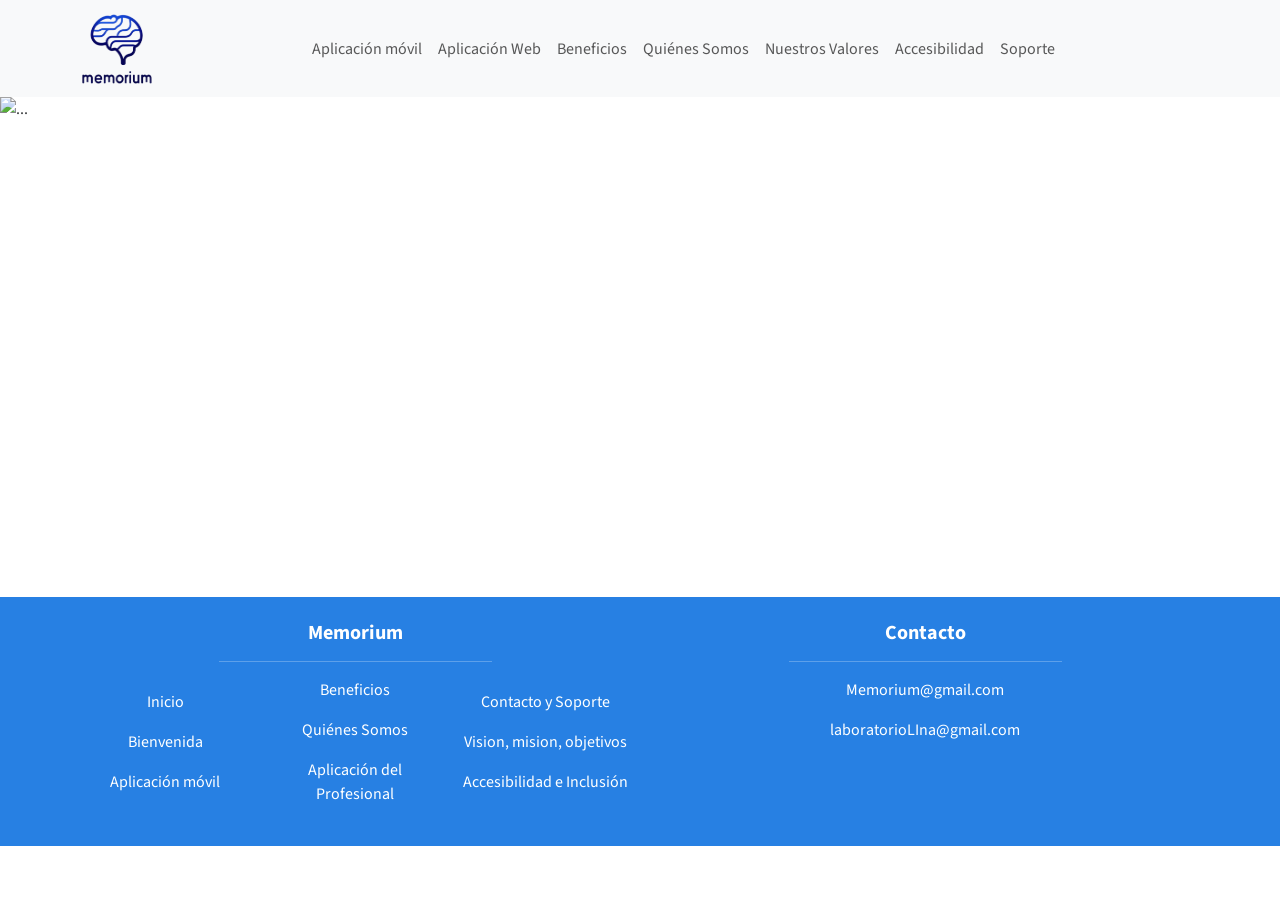
==== Home/Sections/0-Hero/index.html @ 2907313b "Creo Global.css; Comunico todas las secciones en navbar, footer y home" ====
<!DOCTYPE html>
<html lang="es">

<head>
    <!-- Metadatos -->
    <!-- Codificacion de los caracteres (permite mostrar acentos y caracteres) -->
    <meta charset="utf-8">
    <meta name="description" content="Pagina web informativa de Memorium">

    <!-- Permite ajustar la ventana del navegador a dispotivos de distintos tamaños -->
    <meta name="viewport" content="width=device-width, initial-scale=1">

    <!-- Titulo -->
    <title>Memorium</title>

    <!-- Favicon -->
    <link rel="icon" href="../../images/Iconos/logo_memorium.png" type="image/x-icon">

    <!-- Bootstrap | Icons -->
    <link href="https://cdn.jsdelivr.net/npm/bootstrap@5.3.0/dist/css/bootstrap.min.css" rel="stylesheet">
    <link rel="stylesheet" href="https://cdn.jsdelivr.net/npm/bootstrap-icons@1.11.3/font/bootstrap-icons.min.css">

    <!-- CSS -->
    <link href="styles.css" rel="stylesheet">
    <link href="../../Global.css" rel="stylesheet">
    <link href="../../Css/bootstrap.min.css" rel="stylesheet">

    <!-- Google Fonts -->
    <link rel="preconnect" href="https://fonts.googleapis.com">
    <link rel="preconnect" href="https://fonts.gstatic.com" crossorigin>
    <link href="https://fonts.googleapis.com/css2?family=Rubik+Dirt&display=swap" rel="stylesheet">

</head>

<body>
    <!-- Inicio -->
    <!-- Barra de navegacion -->

    <div id="navbar-reutilizable"></div>

    <!-- Imagen de Portada -->
    <div class="container-inicio-img">
        <img class="inicio-img" src="../../images/imagenInicial/carruselprueba3.jpg" alt="...">
    </div>

    <!-- Aqui debe estar el contenido de la sección -->


    <!-- Fin del contenido de la sección -->

    <!-- Bootstrap -->
    <script src="../../Componentes/NavBarS.js" defer> </script>
    <script src="https://cdn.jsdelivr.net/npm/bootstrap@5.3.0/dist/js/bootstrap.bundle.min.js"></script>
</body>

<!-- Footer -->
<div id="footer-reutilizable"></div>

</html>
---- Home/Global.css ----
/* Estilos generales */

.seccion-oscura {
    color: white;
    background-color: #000000;
}

.seccion-gris-oscura {
    color: white;
    background-color: #0f0f0f;
}

.seccion-gris-clara {
    color: #1b1b32;
    background-color: #AAAAAA;
}

.seccion-clara {
    color: #1b1b32;
    background-color: #FFFFFF;
}

h1{
    font-size: 2.5rem;
    font-family: 'Rubik Dirt', system-ui;
    margin: 0;
}

.seccion-titulo {
    font-size: 2rem;
    padding: 15px 0;
    /* font-family:'Rubik Dirt', system-ui; */
}

/* .seccion-descripcion {
    font-size: 1.2rem;
    color: #584e4e;
} */

/* .texto-negro {
    color: black;
} */

/* .texto-blanco {
    color: white;
} */

/* Imagen de Portada */
.container-inicio-img {
    display: flex;              /* Aplica el modelo de caja flexible a container, permitiendo centrar el contenido fácilmente. */
    justify-content: center;    /* Centra el contenido horizontalmente dentro del contenedor. */
    align-items: stretch;       /* Centra el contenido verticalmente dentro del contenedor. */
    overflow: hidden;           /* Oculta cualquier parte de la imagen que se desborde del contenedor. */
    width: 100%;                /* Hace que el contenedor ocupe todo el ancho disponible de su contenedor padre. */
    height: 500px;              /* Establece la altura fija del contenedor. Puedes ajustar esta altura según tus necesidades. */
    padding: 0%;
}

.inicio-img {
    width: 100%;                /* Hace que la imagen ocupe todo el ancho del contenedor. */
    object-fit: cover;          /* Hace que la imagen cubra todo el área del contenedor, recortando los bordes si es necesario para mantener las proporciones. */
}
/* FIN */
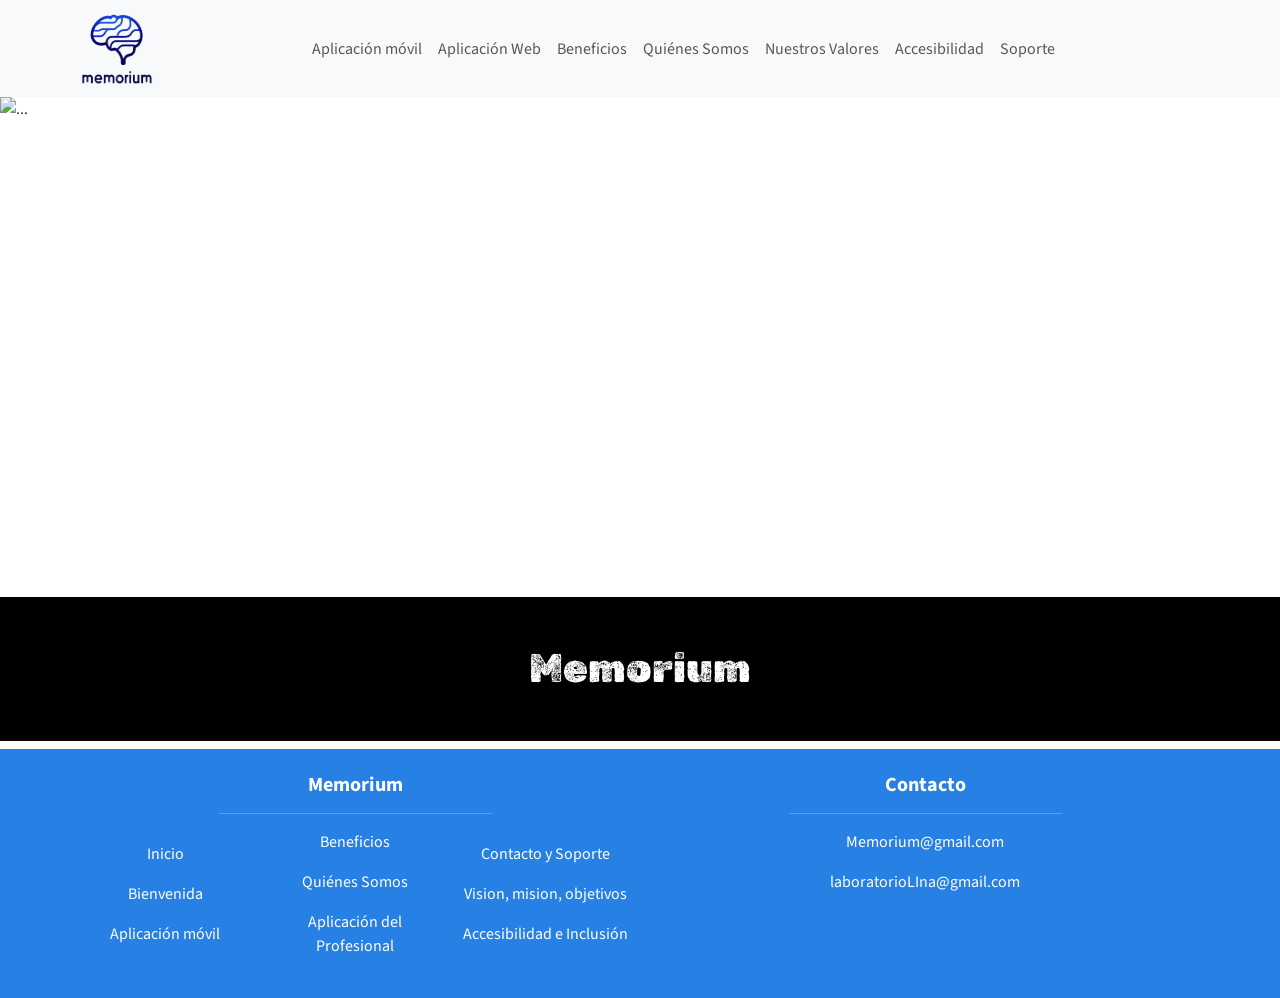
==== commit c0abdfcc: "Home:Cambios de estilos" ====
--- a/Home/Sections/0-Hero/index.html
+++ b/Home/Sections/0-Hero/index.html
@@ -44,7 +44,10 @@
     </div>
 
     <!-- Aqui debe estar el contenido de la sección -->
-
+    
+    <div class="seccion-oscura">
+        <H1 class="text-center p-5">Memorium</H1>
+    </div>
 
     <!-- Fin del contenido de la sección -->
 
--- a/Home/Global.css
+++ b/Home/Global.css
@@ -29,7 +29,7 @@
 .seccion-titulo {
     font-size: 2rem;
     padding: 15px 0;
-    /* font-family:'Rubik Dirt', system-ui; */
+    font-family:'Rubik Dirt', system-ui; 
 }
 
 /* .seccion-descripcion {
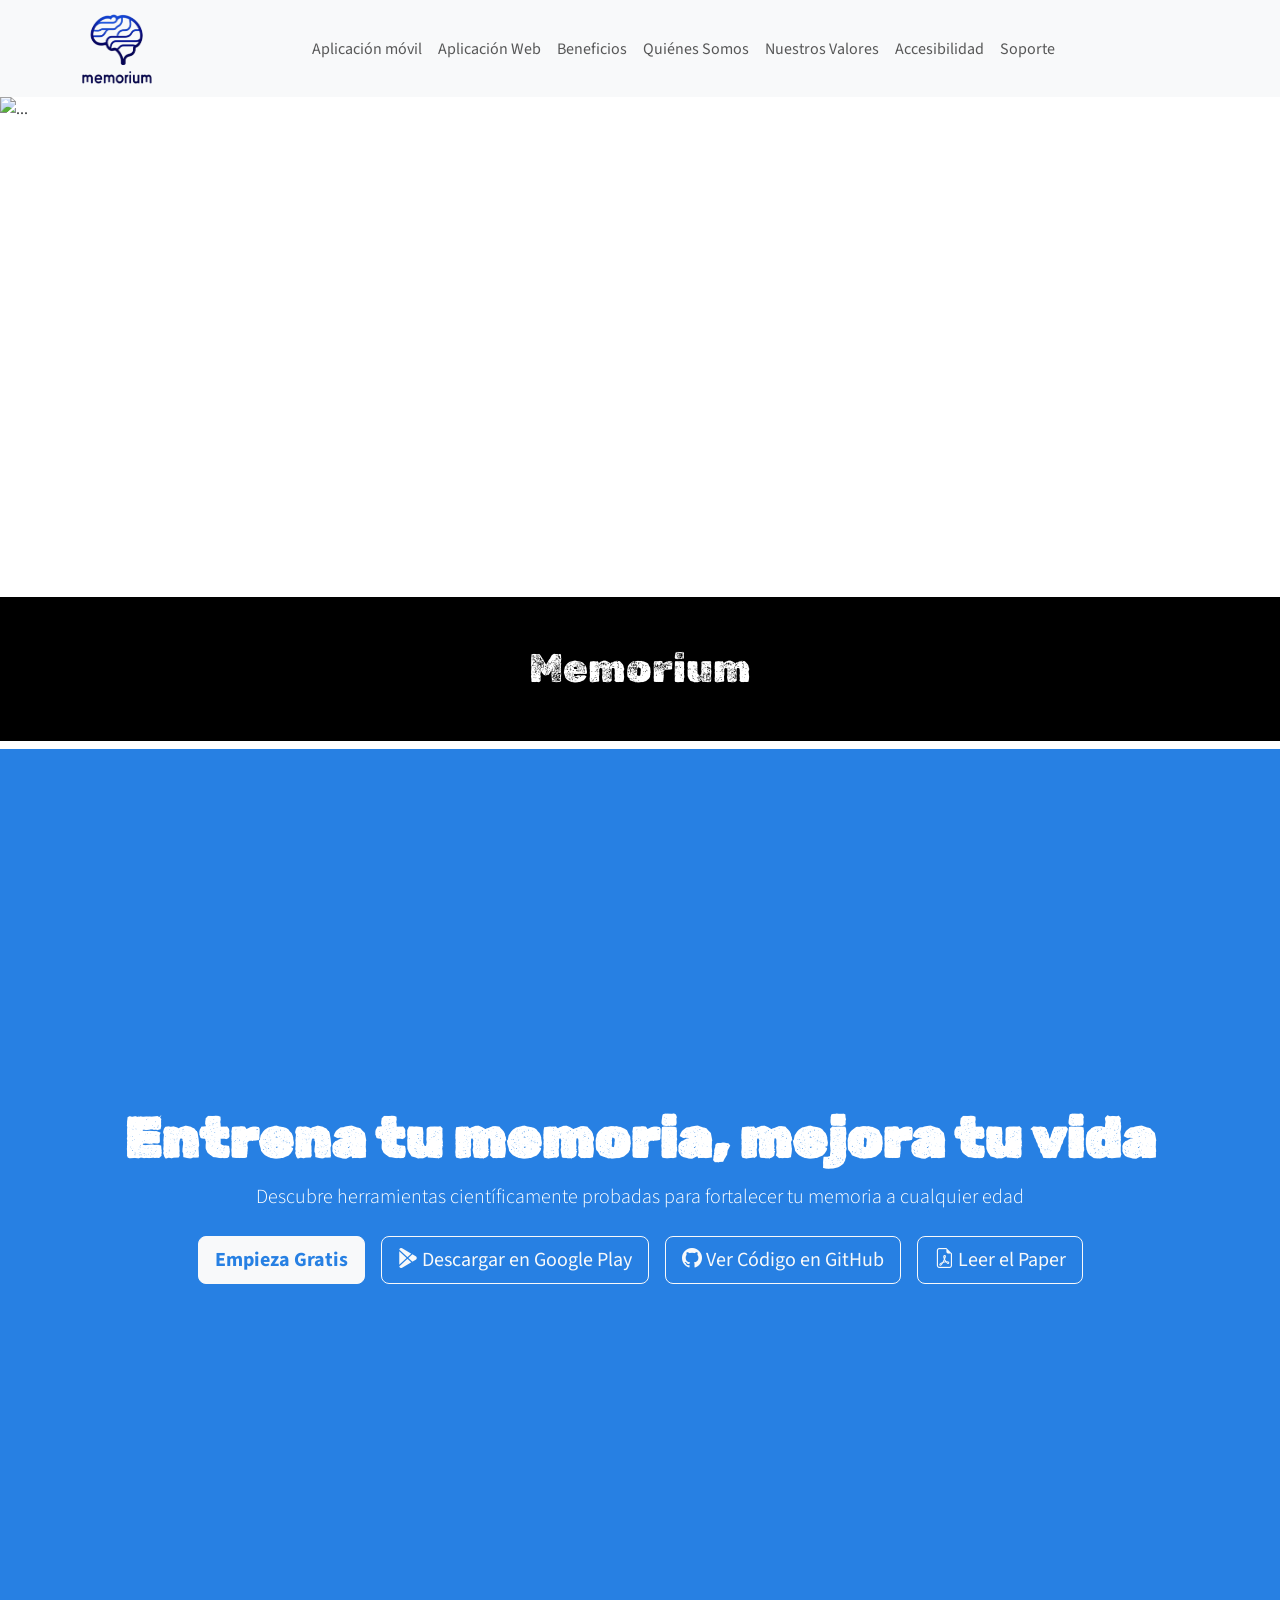
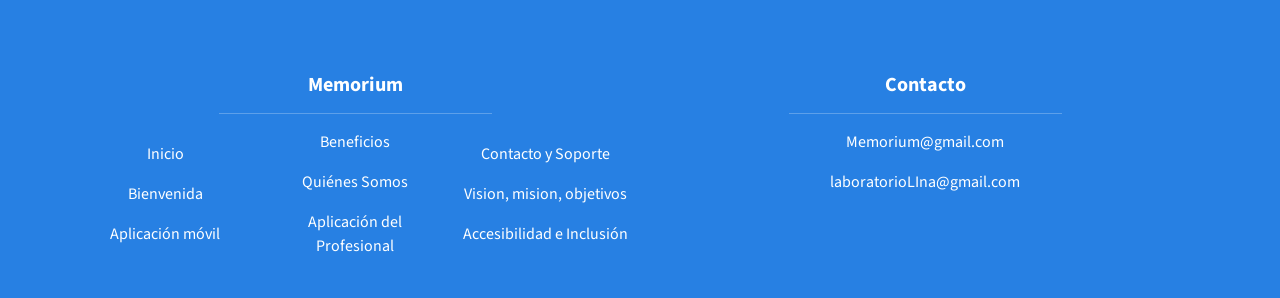
==== commit fe9b7b4b: "Hero:algunas ideas" ====
--- a/Home/Sections/0-Hero/index.html
+++ b/Home/Sections/0-Hero/index.html
@@ -40,16 +40,39 @@
 
     <!-- Imagen de Portada -->
     <div class="container-inicio-img">
-        <img class="inicio-img" src="../../images/imagenInicial/carruselprueba3.jpg" alt="...">
+        <img class="inicio-img" src="../../images/imagenInicial/imagen-home.png" alt="...">
     </div>
 
     <!-- Aqui debe estar el contenido de la sección -->
-    
+
     <div class="seccion-oscura">
         <H1 class="text-center p-5">Memorium</H1>
     </div>
-
-    <!-- Fin del contenido de la sección -->
+    <!-- Sección Hero -->
+    <section class="hero bg-primary text-white text-center d-flex align-items-center justify-content-center"
+        style="height: 100vh;">
+        <div class="container">
+            <!-- Título impactante -->
+            <h1 class="display-4 fw-bold">Entrena tu memoria, mejora tu vida</h1>
+            <!-- Subtítulo explicativo -->
+            <p class="lead mb-4">Descubre herramientas científicamente probadas para fortalecer tu memoria a cualquier
+                edad</p>
+            <!-- Botón de Llamada a la Acción (CTA) -->
+            <div class="d-flex justify-content-center flex-wrap">
+                <a href="#registro" class="btn btn-lg btn-light text-primary fw-bold mx-2 mb-2">Empieza Gratis</a>
+                <a href="https://play.google.com/store" target="_blank" class="btn btn-lg btn-outline-light mx-2 mb-2">
+                    <i class="bi bi-google-play"></i> Descargar en Google Play
+                </a>
+                <a href="https://github.com/tuRepositorio/Memorium" target="_blank"
+                    class="btn btn-lg btn-outline-light mx-2 mb-2">
+                    <i class="bi bi-github"></i> Ver Código en GitHub
+                </a>
+                <a href="/path/to/tu-paper.pdf" target="_blank" class="btn btn-lg btn-outline-light mx-2 mb-2">
+                    <i class="bi bi-file-earmark-pdf"></i> Leer el Paper
+                </a>
+            </div>
+        </div>
+    </section>
 
     <!-- Bootstrap -->
     <script src="../../Componentes/NavBarS.js" defer> </script>
--- a/Home/Global.css
+++ b/Home/Global.css
@@ -60,4 +60,48 @@
     width: 100%;                /* Hace que la imagen ocupe todo el ancho del contenedor. */
     object-fit: cover;          /* Hace que la imagen cubra todo el área del contenedor, recortando los bordes si es necesario para mantener las proporciones. */
 }
-/* FIN */+/* FIN */
+
+
+/* Seccion - app-movil - app-profesional */
+.seccion-1-img {
+    display: flex;
+}
+
+/* FIN */
+
+/* Media query para Cards */
+@media (min-width: 992px) {
+    .card-body {
+        font-size: 1.25rem;         /* Ajusta el tamaño del texto para pantallas grandes */
+        line-height: 1.5;           /* Mejora la legibilidad ajustando el interlineado */
+    }
+}
+
+@media (min-width: 1222px) {
+    .card-body {
+        font-size: 1.5rem;
+        line-height: 1.75;
+    }
+}
+
+@media (min-width: 1452px) {
+    .card-body {
+        font-size: 1.75rem;
+        line-height: 1.75;
+    }
+}
+
+@media (min-width: 1452px) {
+    .card-body {
+        font-size: 1.75rem;
+        line-height: 1.75;
+    }
+}
+
+@media (min-width: 1682px) {
+    .card-body {
+        font-size: 2rem;
+        line-height: 1.75;
+    }
+}
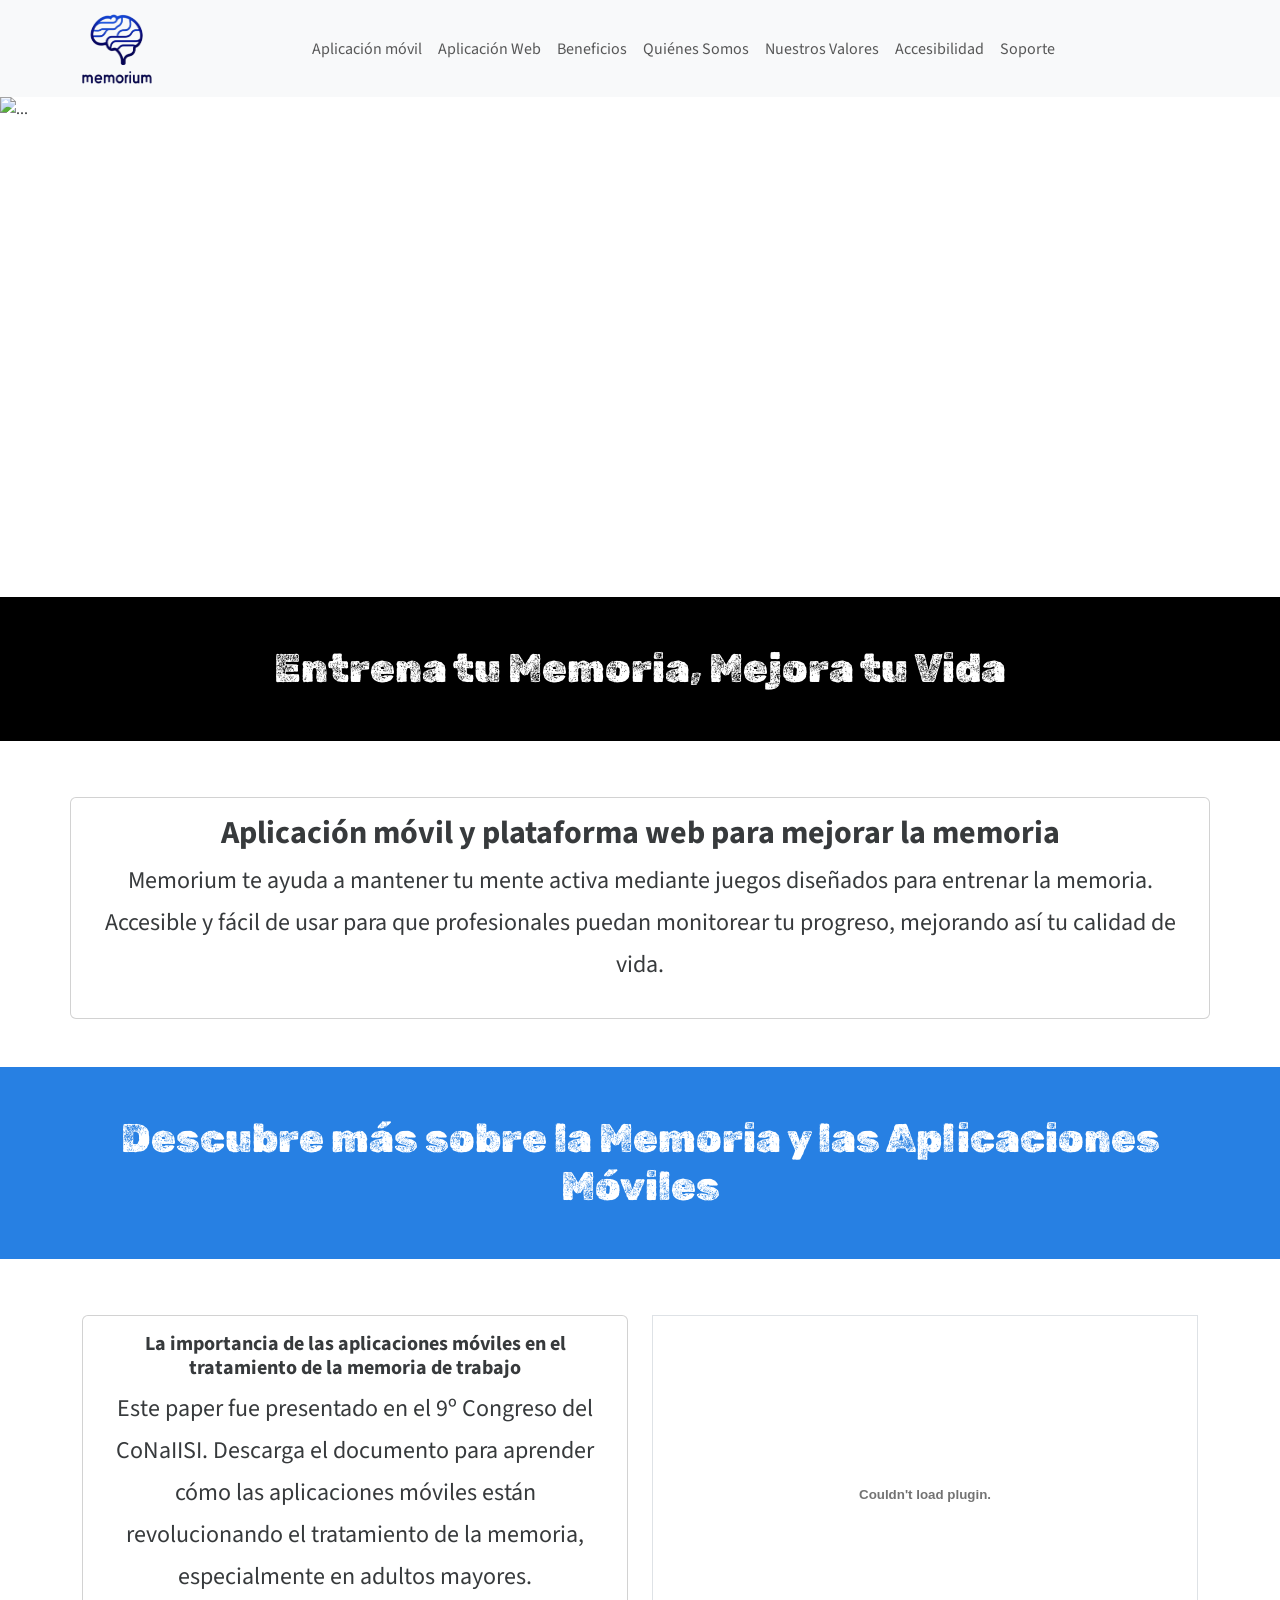
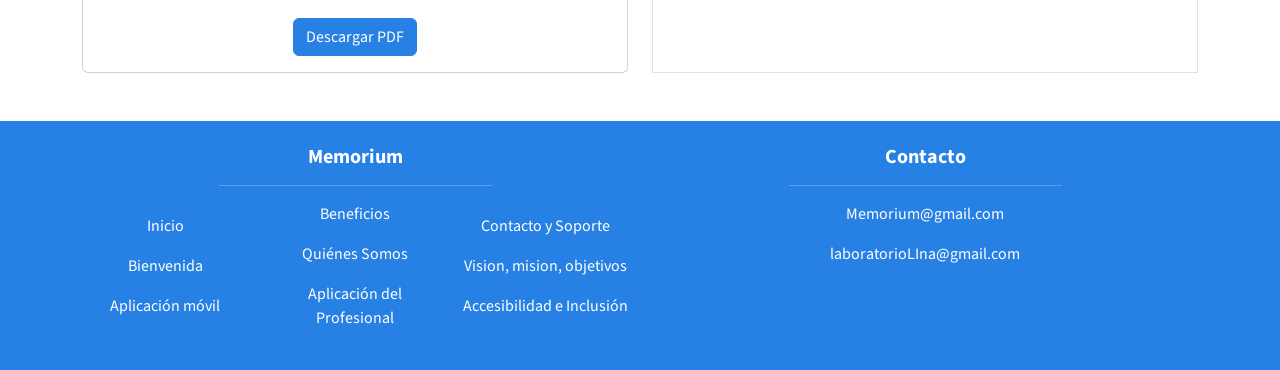
==== commit e39bd2e2: "Hero: Se agrega formato de la seccion hero" ====
--- a/Home/Sections/0-Hero/index.html
+++ b/Home/Sections/0-Hero/index.html
@@ -46,34 +46,54 @@
     <!-- Aqui debe estar el contenido de la sección -->
 
     <div class="seccion-oscura">
-        <H1 class="text-center p-5">Memorium</H1>
+        <h1 class="text-center p-5">Entrena tu Memoria, Mejora tu Vida</h1>
     </div>
-    <!-- Sección Hero -->
-    <section class="hero bg-primary text-white text-center d-flex align-items-center justify-content-center"
-        style="height: 100vh;">
-        <div class="container">
-            <!-- Título impactante -->
-            <h1 class="display-4 fw-bold">Entrena tu memoria, mejora tu vida</h1>
-            <!-- Subtítulo explicativo -->
-            <p class="lead mb-4">Descubre herramientas científicamente probadas para fortalecer tu memoria a cualquier
-                edad</p>
-            <!-- Botón de Llamada a la Acción (CTA) -->
-            <div class="d-flex justify-content-center flex-wrap">
-                <a href="#registro" class="btn btn-lg btn-light text-primary fw-bold mx-2 mb-2">Empieza Gratis</a>
-                <a href="https://play.google.com/store" target="_blank" class="btn btn-lg btn-outline-light mx-2 mb-2">
-                    <i class="bi bi-google-play"></i> Descargar en Google Play
-                </a>
-                <a href="https://github.com/tuRepositorio/Memorium" target="_blank"
-                    class="btn btn-lg btn-outline-light mx-2 mb-2">
-                    <i class="bi bi-github"></i> Ver Código en GitHub
-                </a>
-                <a href="/path/to/tu-paper.pdf" target="_blank" class="btn btn-lg btn-outline-light mx-2 mb-2">
-                    <i class="bi bi-file-earmark-pdf"></i> Leer el Paper
-                </a>
+    <section class="container py-5">
+        <div class="row">
+            <div class="col-12 card">
+                <div class="card-body">
+                    <h2 class="text-center fw-bold">Aplicación móvil y plataforma web para mejorar la memoria</h2>
+                    <p class="seccion-texto text-center">
+                        Memorium te ayuda a mantener tu mente activa mediante juegos diseñados para entrenar la memoria.
+                        Accesible y fácil de usar para que profesionales puedan monitorear tu progreso, mejorando así tu
+                        calidad de vida.
+                    </p>
+                </div>
             </div>
         </div>
     </section>
 
+    <!-- Sección del Paper -->
+    <div class="bg-primary text-white">
+        <h1 class="text-center p-5">Descubre más sobre la Memoria y las Aplicaciones Móviles</h1>
+    </div>
+    <section class="container py-5">
+        <div class="row">
+            <!-- Texto del Paper -->
+            <div class="col-md-6 d-flex align-items-stretch">
+                <div class="card w-100 h-100">
+                    <div class="card-body text-center">
+                        <h5 class="card-title fw-bold">La importancia de las aplicaciones móviles en el tratamiento de
+                            la memoria de trabajo</h5>
+                        <p class="card-text">
+                            Este paper fue presentado en el 9º Congreso del CoNaIISI. Descarga el documento para
+                            aprender cómo las aplicaciones móviles están revolucionando el tratamiento de la memoria,
+                            especialmente en adultos mayores.
+                        </p>
+                        <a href="/ruta/a/tu/archivo.pdf" class="btn btn-primary" target="_blank">Descargar PDF</a>
+                    </div>
+                </div>
+            </div>
+            <!-- Vista Previa del PDF -->
+            <div class="col-md-6 d-flex align-items-stretch">
+                <div class="w-100 h-100">
+                    <a href="/ruta/a/tu/archivo.pdf" target="_blank" class="w-100 h-100">
+                        <embed src="/Home/images/secciones/Hero/Papper Memorium.pdf" type="application/pdf" class="w-100 h-100 border" />
+                    </a>
+                </div>
+            </div>
+        </div>
+    </section>
     <!-- Bootstrap -->
     <script src="../../Componentes/NavBarS.js" defer> </script>
     <script src="https://cdn.jsdelivr.net/npm/bootstrap@5.3.0/dist/js/bootstrap.bundle.min.js"></script>
--- a/Home/Sections/0-Hero/styles.css
+++ b/Home/Sections/0-Hero/styles.css
@@ -0,0 +1,6 @@
+@media (max-width: 768px) {
+    /* Cuando la pantalla sea más pequeña, incrementar la altura del PDF */
+    embed {
+        min-height: 400px; /* Ajusta este valor para hacerlo más alto en móviles */
+    }
+}
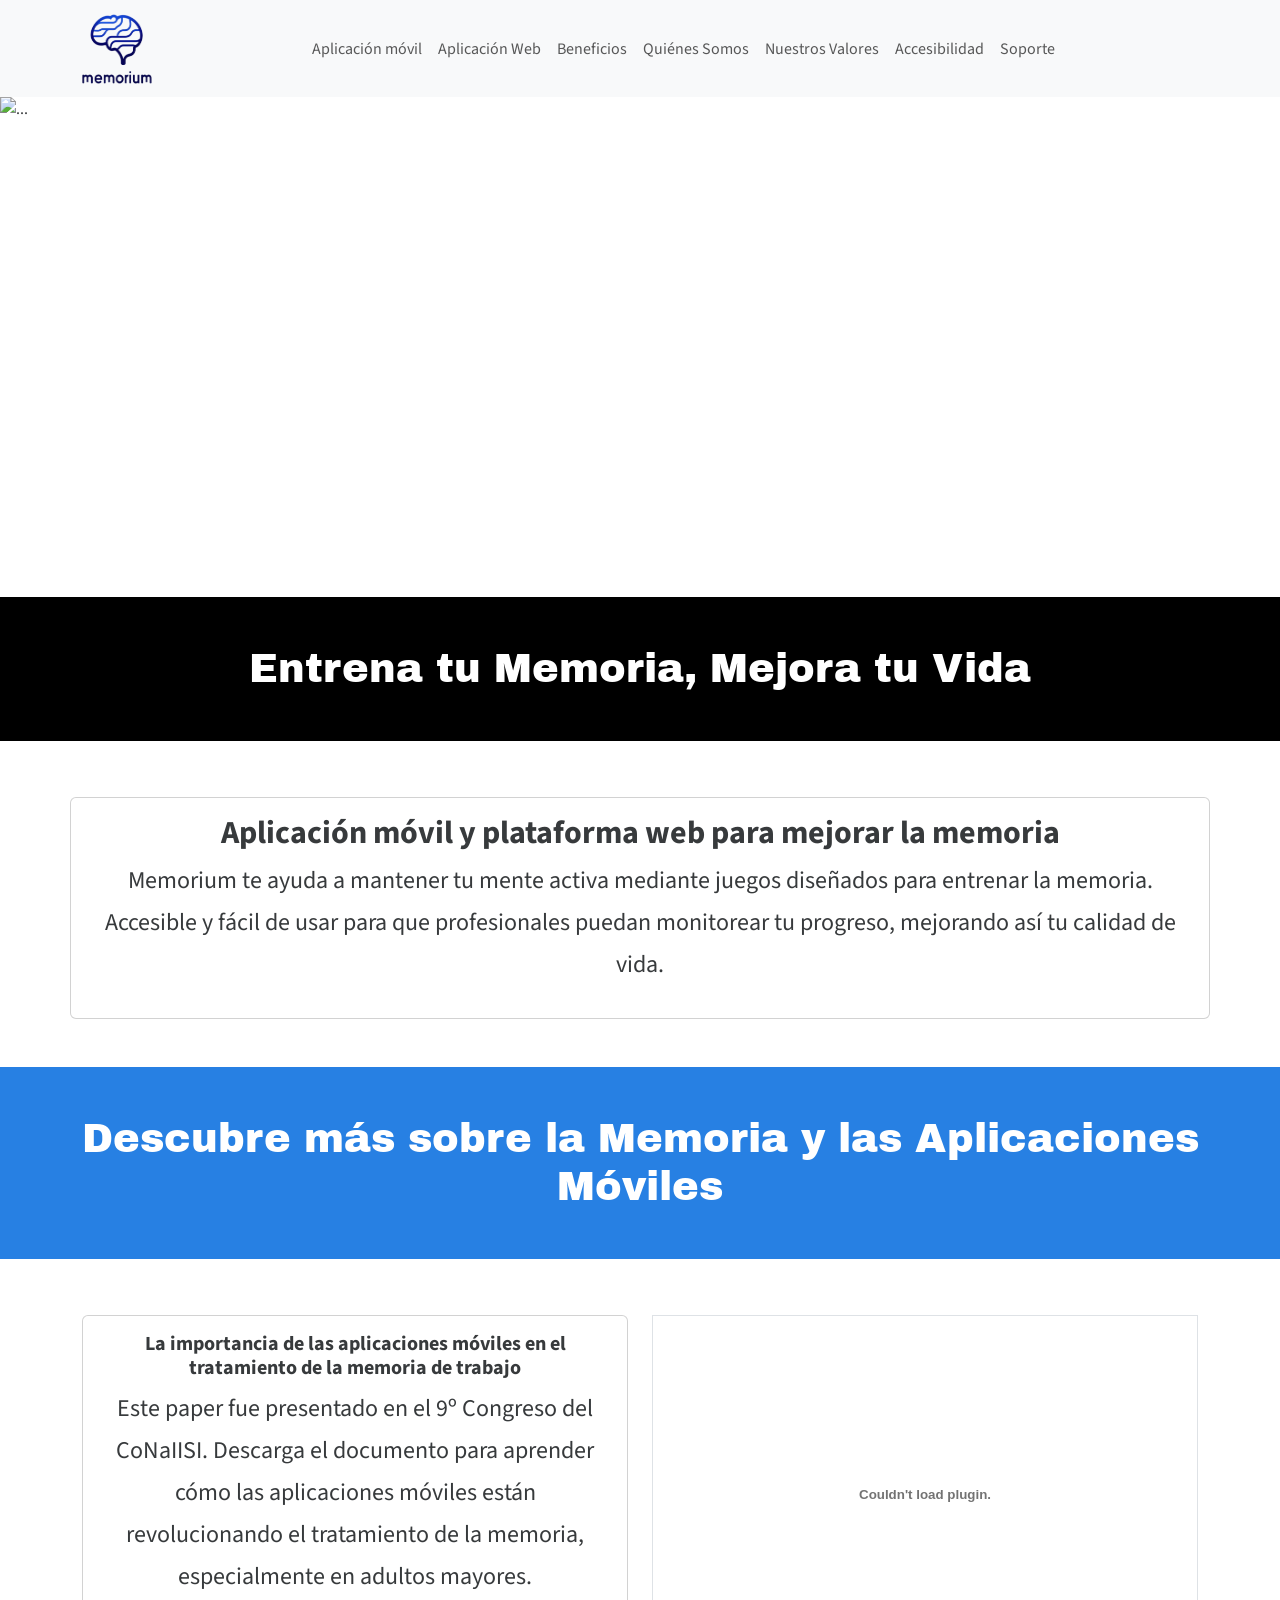
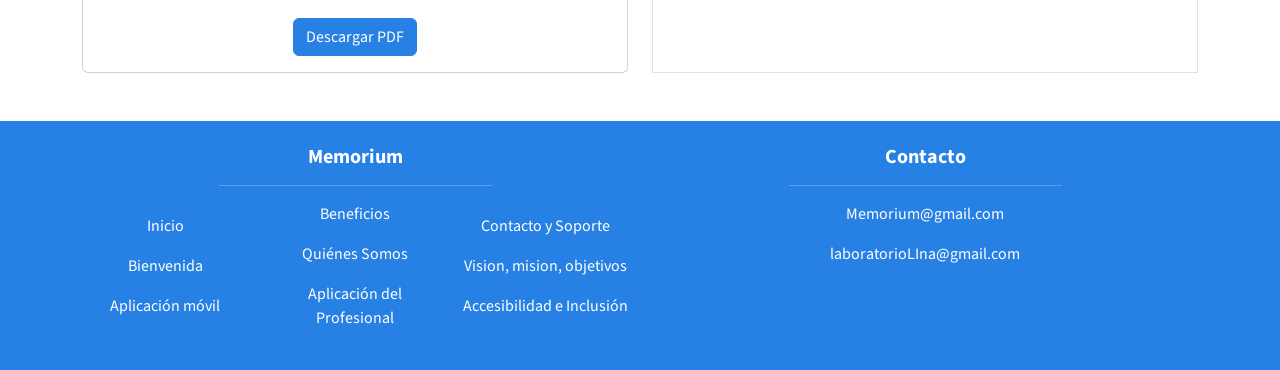
==== commit 02d03430: "cambio tipografia en todas las secciones" ====
--- a/Home/Sections/0-Hero/index.html
+++ b/Home/Sections/0-Hero/index.html
@@ -28,7 +28,7 @@
     <!-- Google Fonts -->
     <link rel="preconnect" href="https://fonts.googleapis.com">
     <link rel="preconnect" href="https://fonts.gstatic.com" crossorigin>
-    <link href="https://fonts.googleapis.com/css2?family=Rubik+Dirt&display=swap" rel="stylesheet">
+    <link href="https://fonts.googleapis.com/css2?family=Archivo+Black&display=swap" rel="stylesheet">
 
 </head>
 
--- a/Home/Global.css
+++ b/Home/Global.css
@@ -22,7 +22,7 @@
 
 h1{
     font-size: 2.5rem;
-    font-family: 'Rubik Dirt', system-ui;
+    font-family: 'Archivo Black', system-ui;
     margin: 0;
 }
 
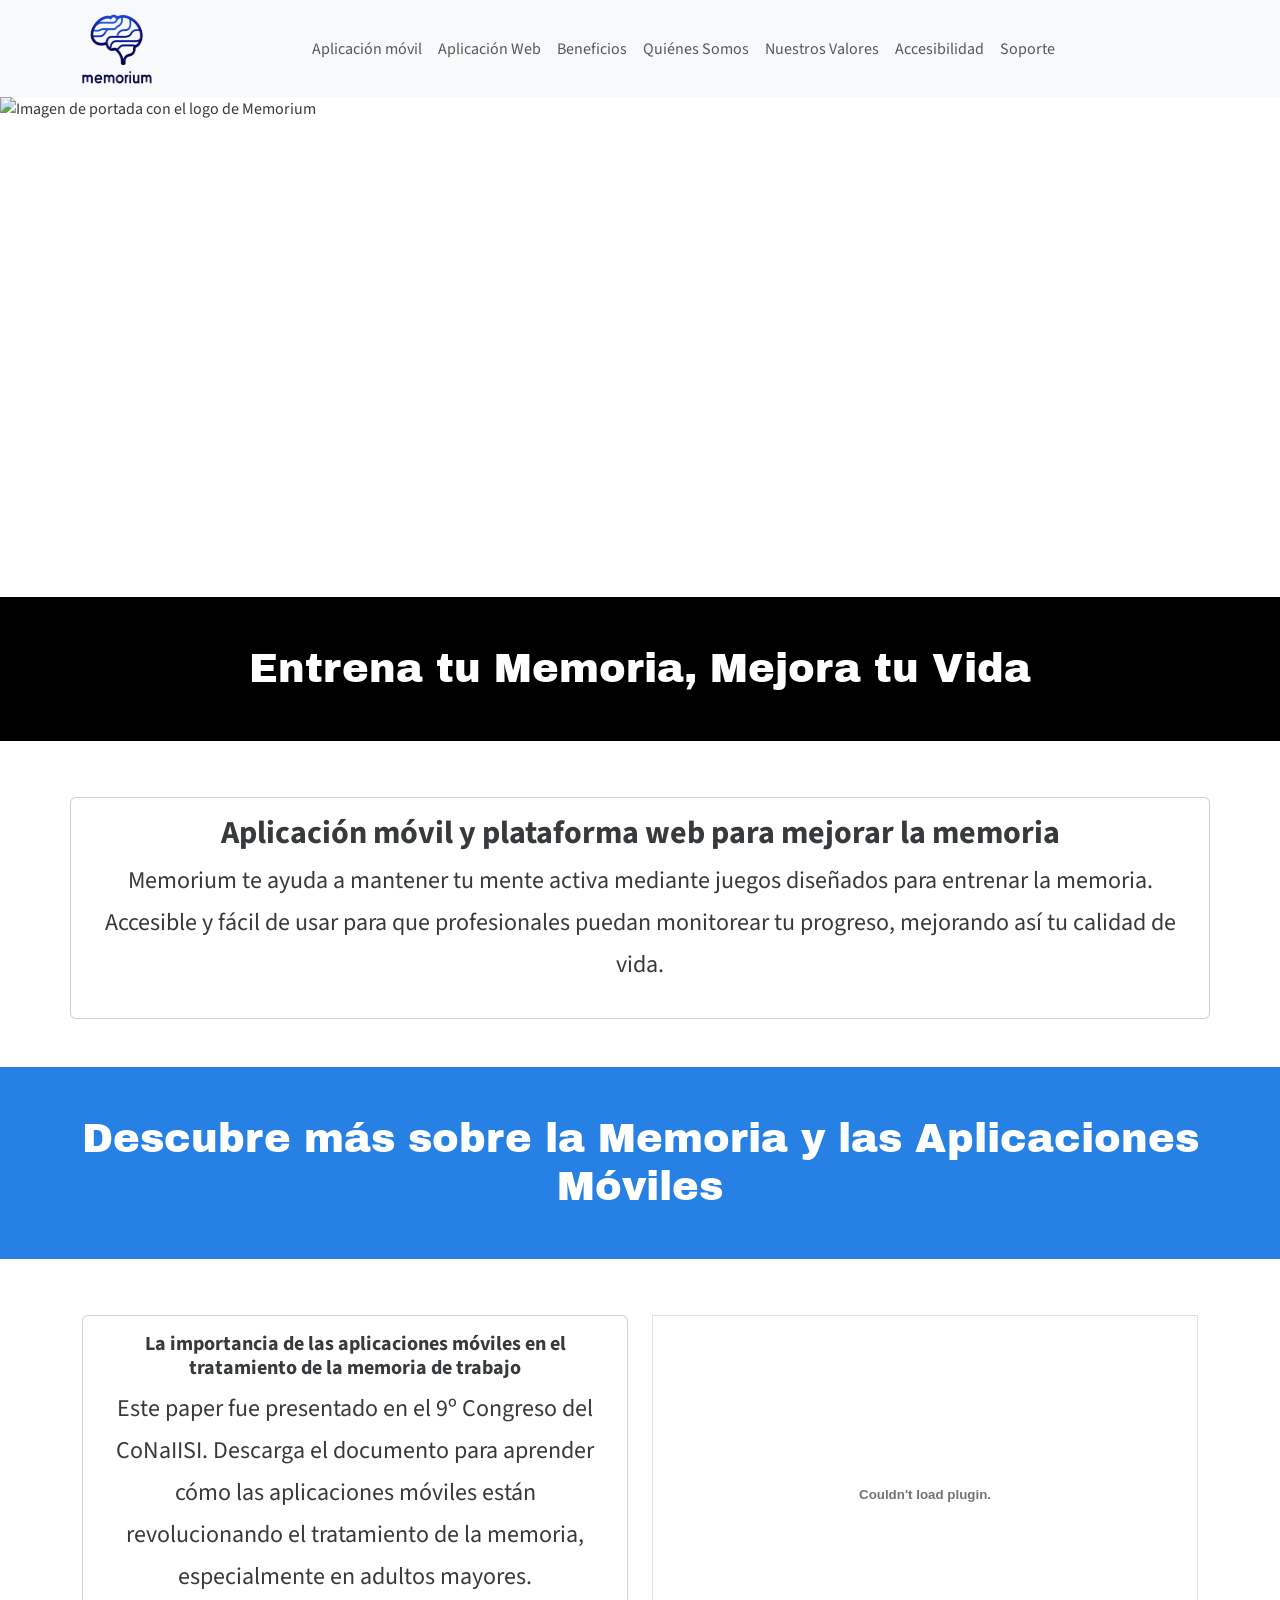
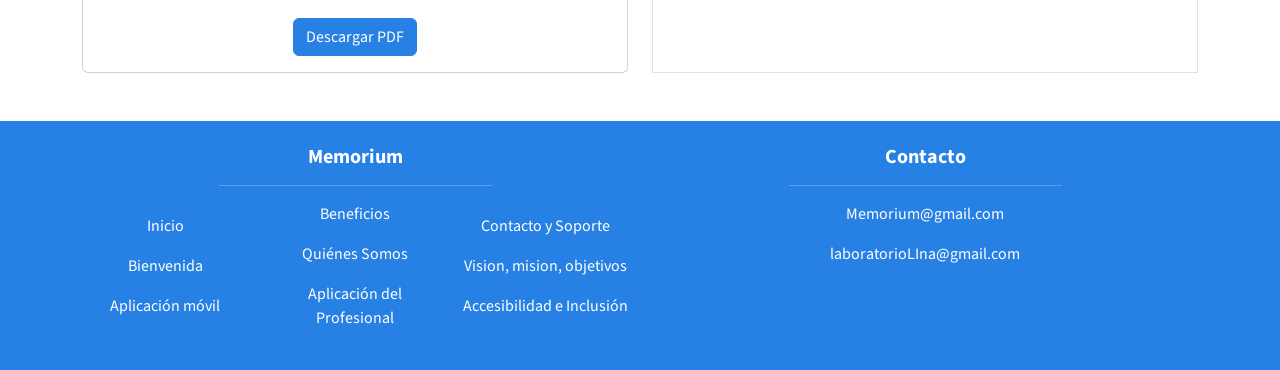
==== commit 150a5211: "Agrego alt a las imagenes" ====
--- a/Home/Sections/0-Hero/index.html
+++ b/Home/Sections/0-Hero/index.html
@@ -40,7 +40,7 @@
 
     <!-- Imagen de Portada -->
     <div class="container-inicio-img">
-        <img class="inicio-img" src="../../images/imagenInicial/imagen-home.png" alt="...">
+        <img class="inicio-img" src="../../images/imagenInicial/imagen-home.png" alt="Imagen de portada con el logo de Memorium">
     </div>
 
     <!-- Aqui debe estar el contenido de la sección -->
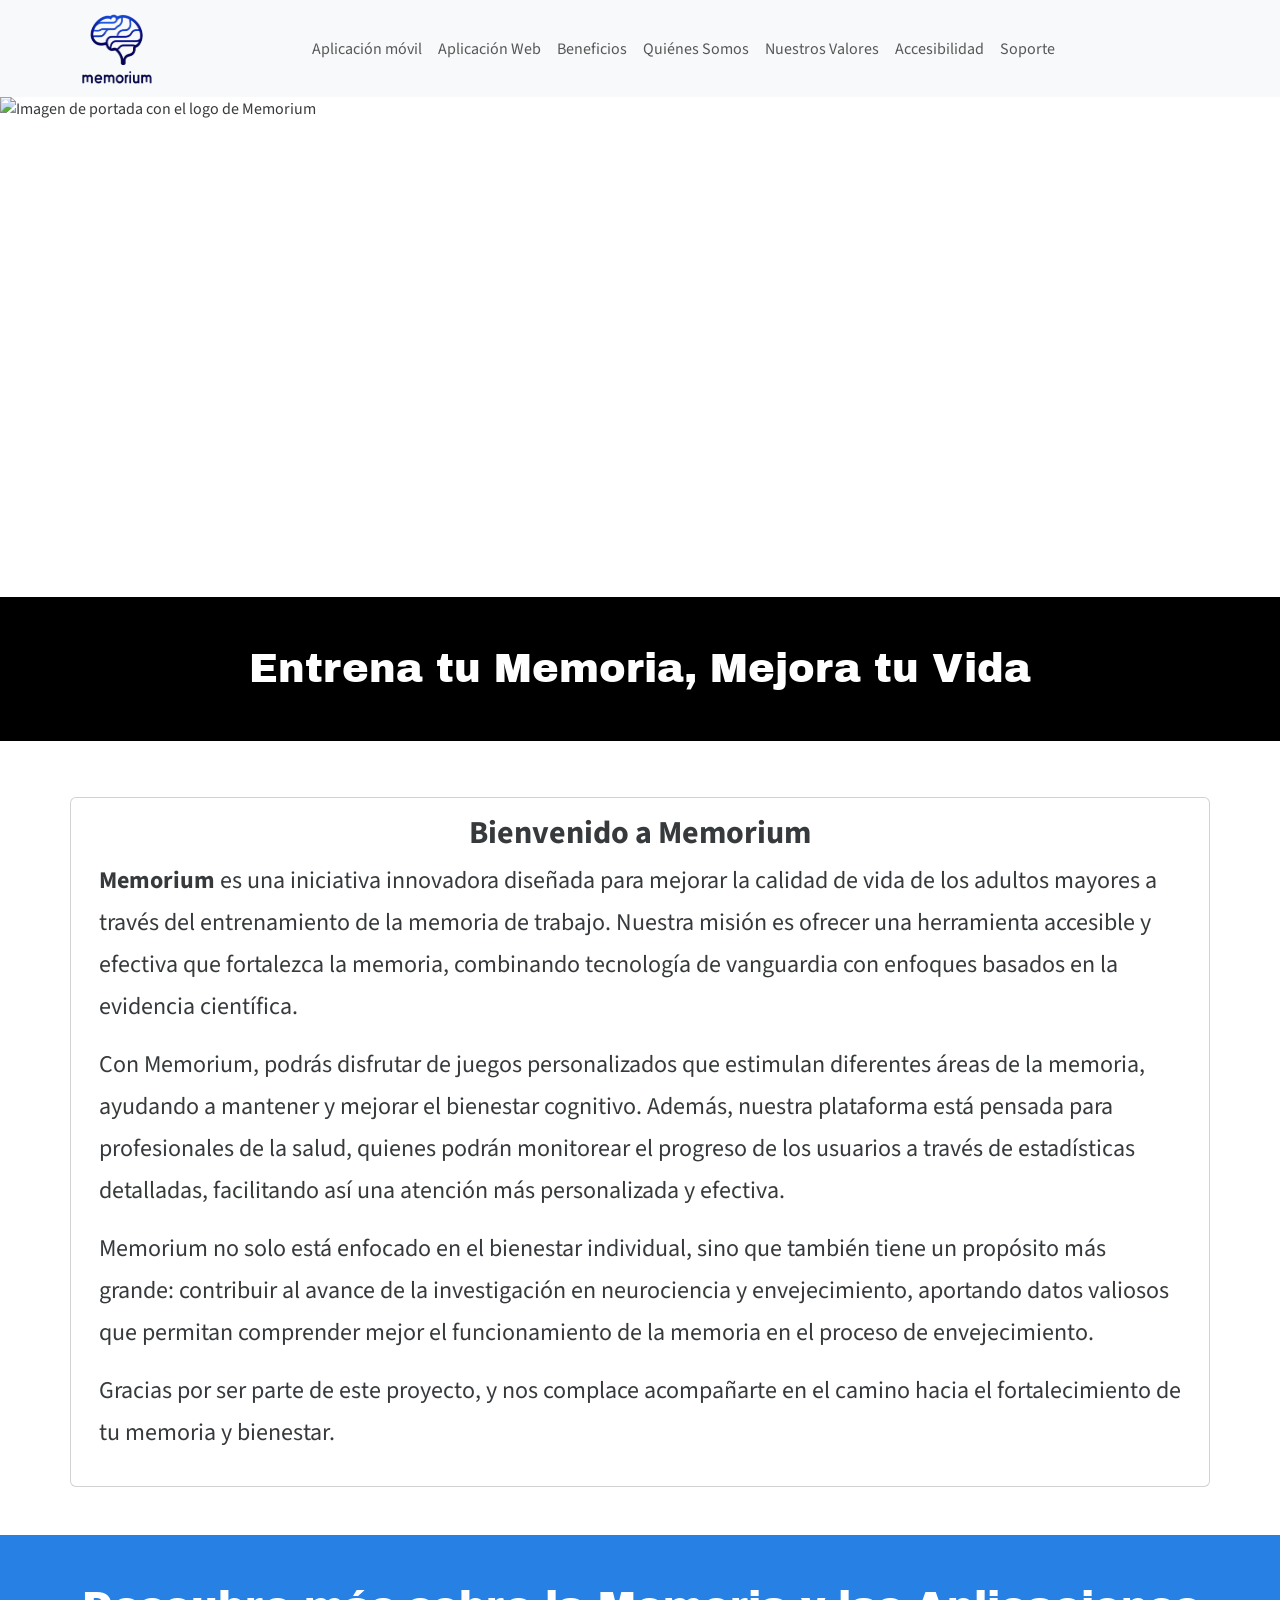
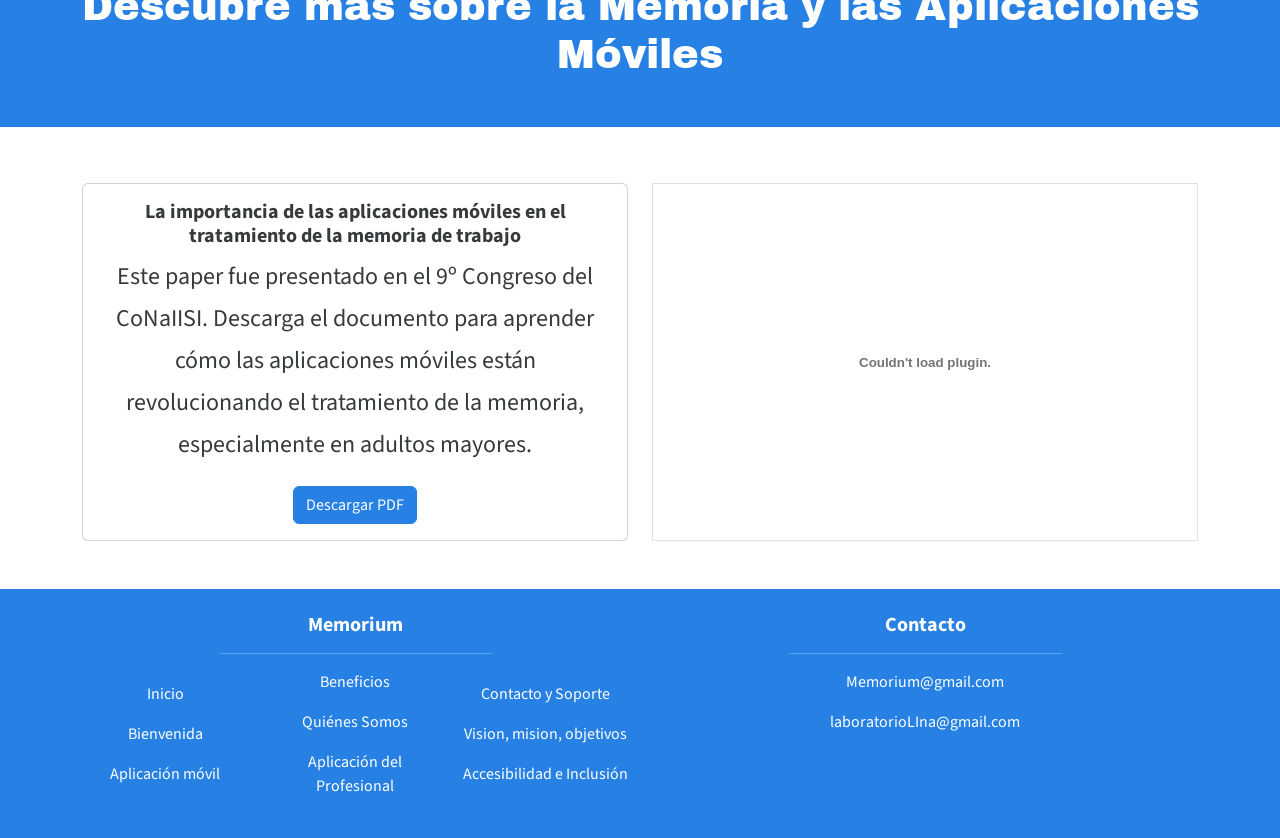
==== commit 6f24318a: "Ultimos cambios" ====
--- a/Home/Sections/0-Hero/index.html
+++ b/Home/Sections/0-Hero/index.html
@@ -52,12 +52,14 @@
         <div class="row">
             <div class="col-12 card">
                 <div class="card-body">
-                    <h2 class="text-center fw-bold">Aplicación móvil y plataforma web para mejorar la memoria</h2>
-                    <p class="seccion-texto text-center">
-                        Memorium te ayuda a mantener tu mente activa mediante juegos diseñados para entrenar la memoria.
-                        Accesible y fácil de usar para que profesionales puedan monitorear tu progreso, mejorando así tu
-                        calidad de vida.
-                    </p>
+                    <h2 class="text-center fw-bold">Bienvenido a Memorium</h2>
+                    <p><strong>Memorium</strong> es una iniciativa innovadora diseñada para mejorar la calidad de vida de los adultos mayores a través del entrenamiento de la memoria de trabajo. Nuestra misión es ofrecer una herramienta accesible y efectiva que fortalezca la memoria, combinando tecnología de vanguardia con enfoques basados en la evidencia científica.</p>
+                    
+                    <p>Con Memorium, podrás disfrutar de juegos personalizados que estimulan diferentes áreas de la memoria, ayudando a mantener y mejorar el bienestar cognitivo. Además, nuestra plataforma está pensada para profesionales de la salud, quienes podrán monitorear el progreso de los usuarios a través de estadísticas detalladas, facilitando así una atención más personalizada y efectiva.</p>
+                    
+                    <p>Memorium no solo está enfocado en el bienestar individual, sino que también tiene un propósito más grande: contribuir al avance de la investigación en neurociencia y envejecimiento, aportando datos valiosos que permitan comprender mejor el funcionamiento de la memoria en el proceso de envejecimiento.</p>
+                    
+                    <p>Gracias por ser parte de este proyecto, y nos complace acompañarte en el camino hacia el fortalecimiento de tu memoria y bienestar.</p>
                 </div>
             </div>
         </div>
